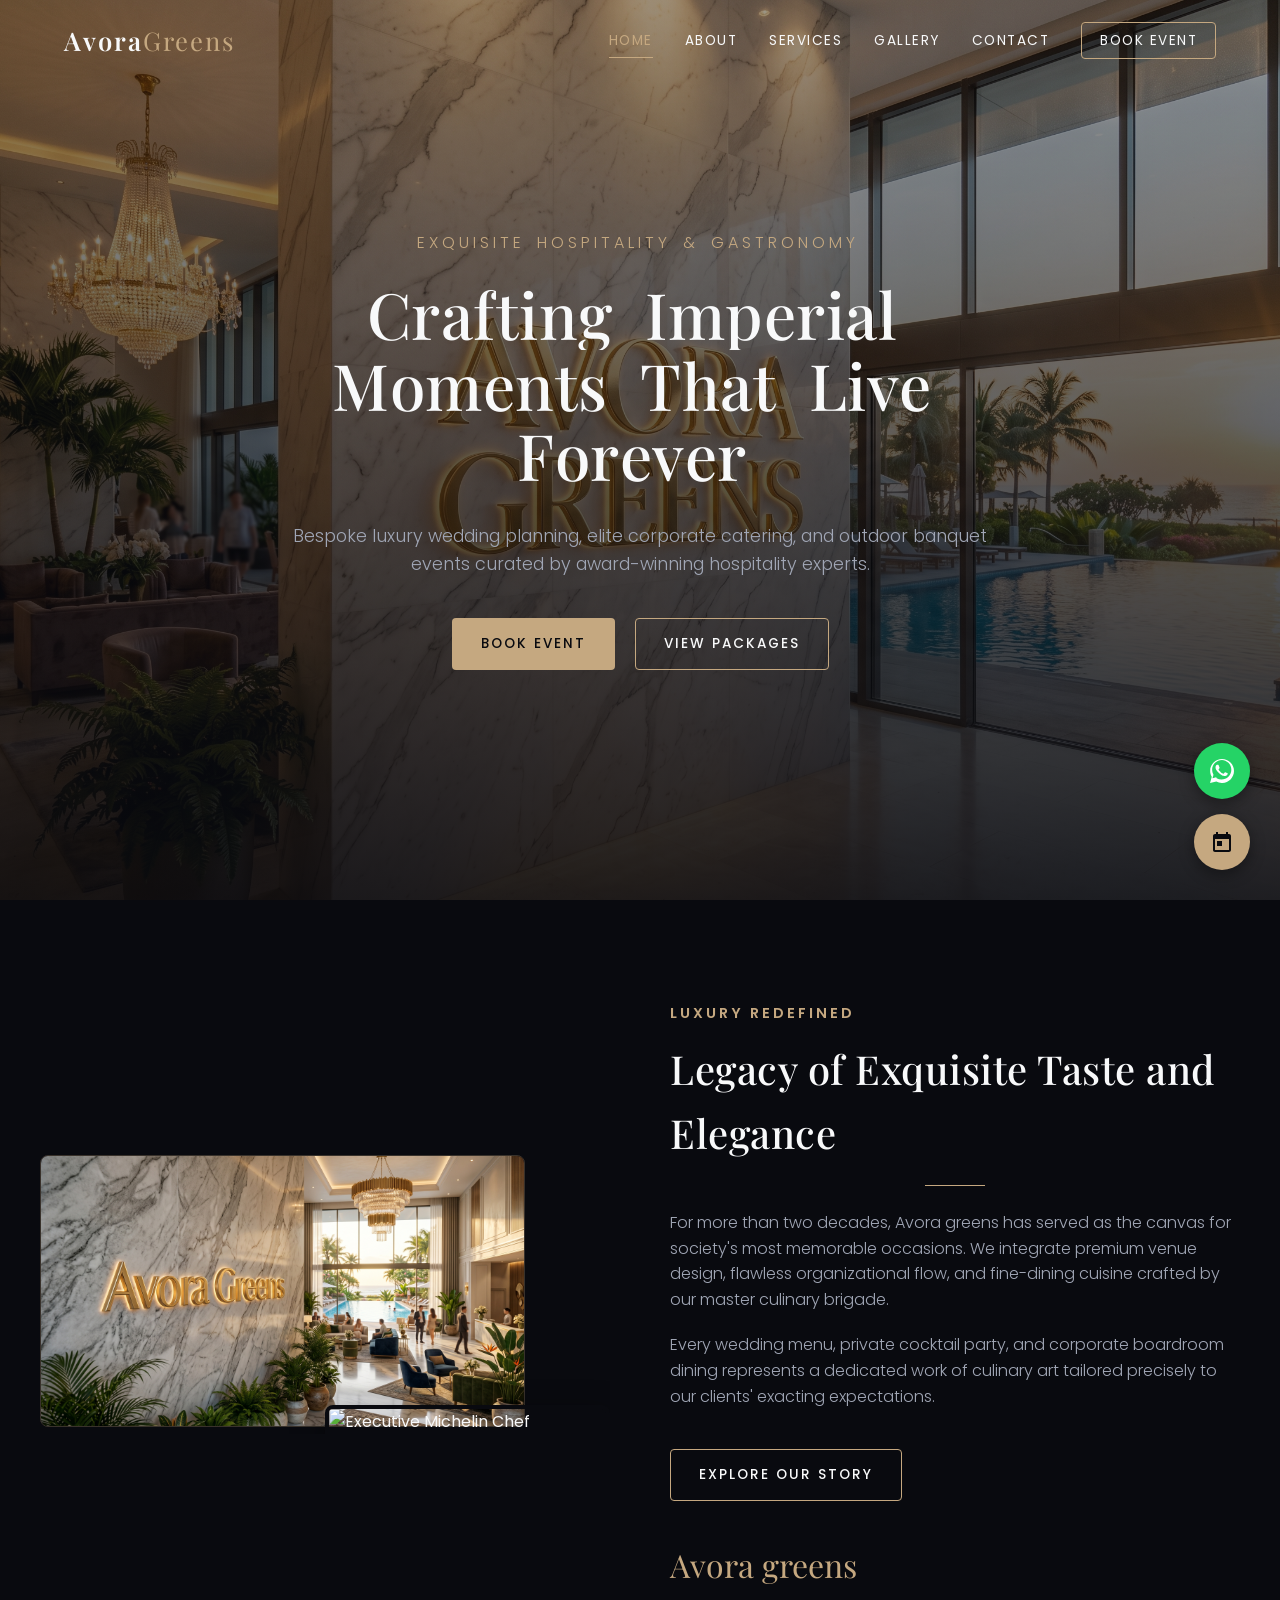
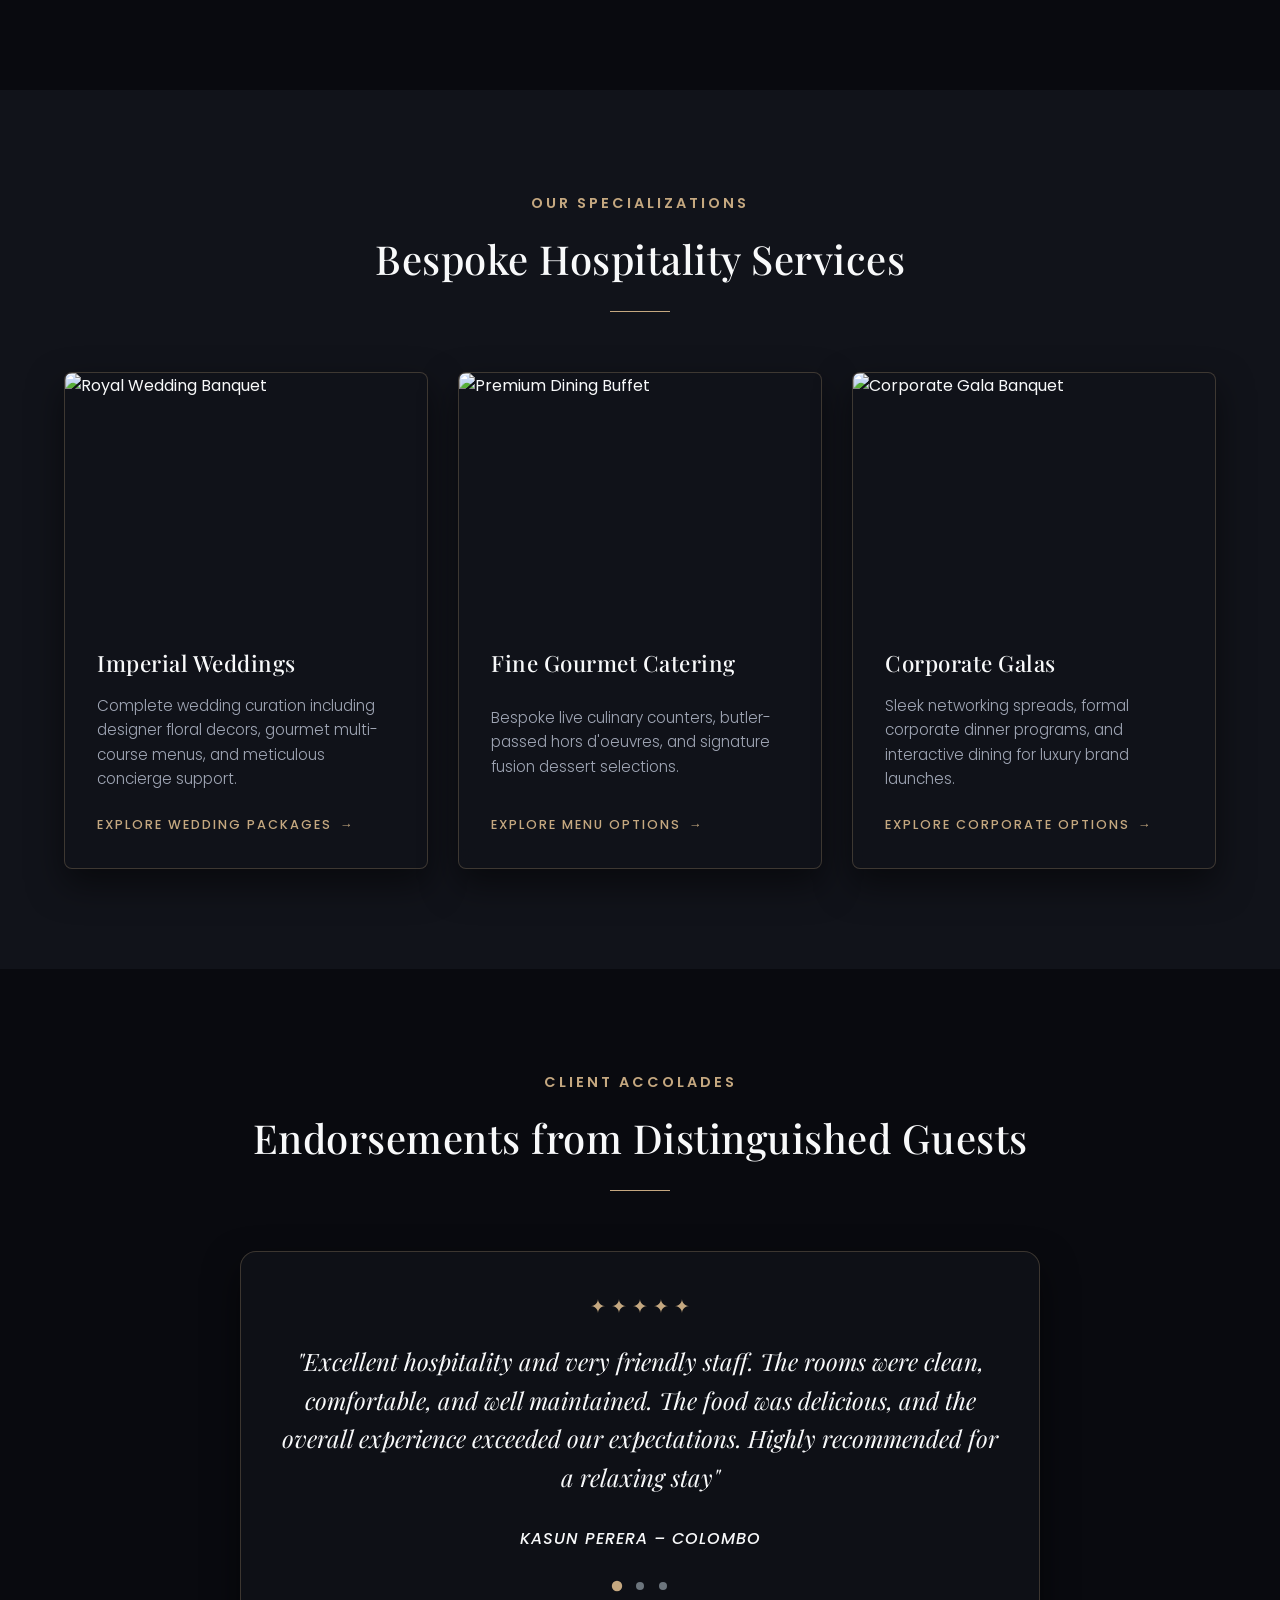
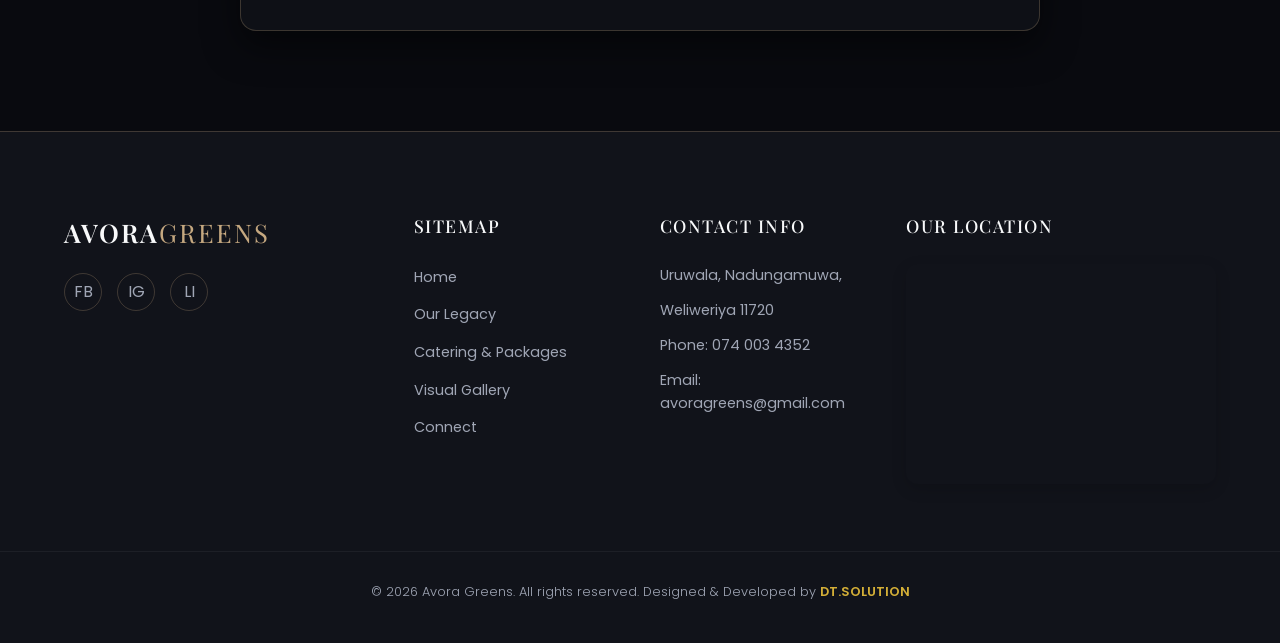
==== index.html @ 18dcea60 "new hotel web added" ====
<!DOCTYPE html>
<html lang="en">

<head>
    <meta charset="UTF-8">
    <meta name="viewport" content="width=device-width, initial-scale=1.0">
    <title>Avora greens </title>
    <meta name="description"
        content="Welcome to Aura Estates, the epitome of 5-star hospitality, luxury catering, and breathtaking event management. From imperial weddings to premium corporate galas, we curate unforgettable culinary experiences.">
    <!-- Meta details for SEO -->
    <meta name="robots" content="index, follow">
    <meta name="keywords"
        content="luxury hotel, wedding catering, corporate event management, private parties catering, gourmet fine dining">
    <!-- Open Graph tags for Socials -->
    <meta property="og:title" content="Aura Estates | Luxury Hotel & Catering">
    <meta property="og:description"
        content="Experience high-end hospitality, bespoke wedding hosting, and world-class outdoor catering from our 5-star hotel culinary team.">
    <meta property="og:image"
        content="https://images.unsplash.com/photo-1519167758481-83f550bb49b3?auto=format&fit=crop&w=800&q=80">

    <!-- CSS File Link -->
    <link rel="stylesheet" href="style.css">
</head>

<body>

    <!-- Luxury Preloader -->
    <div class="preloader">
        <div class="preloader-spinner"></div>
        <div class="preloader-brand">AVORA<span>GREENS</span></div>
    </div>

    <!-- Sticky Navigation Header -->
    <header>
        <div class="container navbar">
            <a href="index.html" class="logo">Avora<span>Greens</span></a>
            <ul class="nav-links">
                <li><a href="index.html" class="active" id="nav-home">Home</a></li>
                <li><a href="about.html" id="nav-about">About</a></li>
                <li><a href="services.html" id="nav-services">Services</a></li>
                <li><a href="gallery.html" id="nav-gallery">Gallery</a></li>
                <li><a href="contact.html" id="nav-contact">Contact</a></li>
                <li><a href="booking.html" class="nav-cta" id="nav-booking">Book Event</a></li>
            </ul>
            <button class="menu-toggle" aria-label="Toggle Navigation">
                <span></span>
                <span></span>
                <span></span>
            </button>
        </div>
    </header>

    <!-- Parallax Hero Section -->
    <section class="hero">
            <div class="hero-bg-wrapper"
                style="background-image: url('./img/hero_image/hero\ image.jpeg');">
            </div>
        <div class="hero-overlay"></div>
        <div class="hero-content">
            <p class="hero-tagline split-reveal">Exquisite Hospitality & Gastronomy</p>
            <h1 class="hero-title split-reveal" style="--base-delay: 0.2s;">Crafting Imperial Moments That Live Forever
            </h1>
            <p class="hero-desc reveal-slide-up" style="--delay: 0.8s;">Bespoke luxury wedding planning, elite corporate
                catering, and outdoor banquet events curated by award-winning hospitality experts.</p>
            <div class="hero-actions reveal-slide-up" style="--delay: 1.1s;">
                <a href="booking.html" class="btn btn-primary">Book Event</a>
                <a href="services.html" class="btn btn-secondary">View Packages</a>
            </div>
        </div>
    </section>

    <!-- About Section Sneak-Peek -->
    <section class="section-padding container">
        <div class="about-intro-wrapper">
            <div class="about-intro-image-container reveal-slide-left">
                <img class="about-intro-img-large"
                    src="./img/about_img.jpeg"
                    alt="Avora greens Hotel Exterior">
                <img class="about-intro-img-small"
                    src="https://images.unsplash.com/photo-1577219491135-ce391730fb2c?auto=format&fit=crop&w=600&q=80"
                    alt="Executive Michelin Chef preparing food">
            </div>
            <div class="about-intro-text reveal-slide-right" style="--delay: 0.15s;">
                <span class="section-subtitle">Luxury Redefined</span>
                <h2 class="section-title" style="text-align: left; margin-bottom: 24px;">Legacy of Exquisite Taste and
                    Elegance</h2>
                <p>For more than two decades, Avora greens has served as the canvas for society's most memorable
                    occasions. We integrate premium venue design, flawless organizational flow, and fine-dining cuisine
                    crafted by our master culinary brigade.</p>
                <p>Every wedding menu, private cocktail party, and corporate boardroom dining represents a dedicated
                    work of culinary art tailored precisely to our clients' exacting expectations.</p>
                <a href="about.html" class="btn btn-secondary" style="margin-top: 20px;">Explore Our Story</a>
                <div class="about-signature">Avora greens</div>
            </div>
        </div>
    </section>

    <!-- Services Preview Section -->
    <section class="section-padding" style="background-color: var(--bg-secondary);">
        <div class="container">
            <div class="section-title-wrapper reveal-slide-up">
                <span class="section-subtitle">Our Specializations</span>
                <h2 class="section-title">Bespoke Hospitality Services</h2>
            </div>
            <div class="grid-layout">
                <!-- Card 1 -->
                <div class="luxury-card glass-panel reveal-slide-up" style="--delay: 0s;">
                    <div class="luxury-card-img-wrapper">
                        <img class="luxury-card-img"
                            src="https://images.unsplash.com/photo-1519167758481-83f550bb49b3?auto=format&fit=crop&w=800&q=80"
                            alt="Royal Wedding Banquet">
                    </div>
                    <div class="luxury-card-body">
                        <h3 class="luxury-card-title">Imperial Weddings</h3>
                        <p class="luxury-card-desc">Complete wedding curation including designer floral decors, gourmet
                            multi-course menus, and meticulous concierge support.</p>
                        <a href="services.html" class="luxury-card-link">Explore Wedding packages</a>
                    </div>
                </div>

                <!-- Card 2 -->
                <div class="luxury-card glass-panel reveal-slide-up" style="--delay: 0.15s;">
                    <div class="luxury-card-img-wrapper">
                        <img class="luxury-card-img"
                            src="https://images.unsplash.com/photo-1544025162-d76694265947?auto=format&fit=crop&w=800&q=80"
                            alt="Premium Dining Buffet">
                    </div>
                    <div class="luxury-card-body">
                        <h3 class="luxury-card-title">Fine Gourmet Catering</h3>
                        <p class="luxury-card-desc">Bespoke live culinary counters, butler-passed hors d'oeuvres, and
                            signature fusion dessert selections.</p>
                        <a href="services.html#catering" class="luxury-card-link">Explore Menu options</a>
                    </div>
                </div>

                <!-- Card 3 -->
                <div class="luxury-card glass-panel reveal-slide-up" style="--delay: 0.3s;">
                    <div class="luxury-card-img-wrapper">
                        <img class="luxury-card-img"
                            src="https://images.unsplash.com/photo-1511578314322-379afb476865?auto=format&fit=crop&w=800&q=80"
                            alt="Corporate Gala Banquet">
                    </div>
                    <div class="luxury-card-body">
                        <h3 class="luxury-card-title">Corporate Galas</h3>
                        <p class="luxury-card-desc">Sleek networking spreads, formal corporate dinner programs, and
                            interactive dining for luxury brand launches.</p>
                        <a href="services.html#corporate" class="luxury-card-link">Explore Corporate options</a>
                    </div>
                </div>
            </div>
        </div>
    </section>

    <!-- Testimonials Section -->
    <section class="section-padding container">
        <div class="section-title-wrapper reveal-slide-up">
            <span class="section-subtitle">Client Accolades</span>
            <h2 class="section-title">Endorsements from Distinguished Guests</h2>
        </div>
        <div class="testimonials-slider glass-panel form-wrapper reveal-scale" style="--delay: 0.15s;">
            <!-- Slide 1 -->
            <div class="testimonial-slide active">
                <div class="testimonial-rating">✦ ✦ ✦ ✦ ✦</div>
                <blockquote class="testimonial-text">"Excellent hospitality and very friendly staff. 
                    The rooms were clean, comfortable, and well maintained. The food was delicious, 
                    and the overall experience exceeded our expectations. Highly recommended for a relaxing stay"</blockquote>
                <cite class="testimonial-author">Kasun Perera – Colombo</cite>

            </div>

            <!-- Slide 2 -->
            <div class="testimonial-slide">
                <div class="testimonial-rating">✦ ✦ ✦ ✦ ✦</div>
                <blockquote class="testimonial-text">"Beautiful location with a peaceful atmosphere. 
                    The hotel facilities were excellent, and the service was outstanding from check-in to check-out. 
                    We will definitely visit again."</blockquote>
                <cite class="testimonial-author">Nadeesha Silva – Kandy</cite>
                
            </div>

            <!-- Slide 3 -->
            <div class="testimonial-slide">
                <div class="testimonial-rating">✦ ✦ ✦ ✦ ✦</div>
                <blockquote class="testimonial-text">"We celebrated our wedding at this beautiful hotel, 
                    and everything was beyond our expectations. The venue was stunning, the decorations were elegant, 
                    and the staff handled every detail with professionalism and care. Our guests were impressed with the excellent food and warm hospitality. 
                    The entire day was stress-free, allowing us to fully enjoy our special moment. 
                    We are truly grateful for making our wedding day unforgettable and would highly recommend this venue to any couple planning their dream wedding."</blockquote>
                <cite class="testimonial-author">Nuwan & Sheshan</cite>
                
            </div>

            <div class="slider-controls">
                <div class="slider-dot active"></div>
                <div class="slider-dot"></div>
                <div class="slider-dot"></div>
            </div>
        </div>
    </section>

    <!-- Luxury Footer -->
    <footer>
        <div class="container footer-columns">
            <div class="footer-col">
                <a href="index.html" class="logo"
                    style="margin-bottom: 20px; display: inline-block;">AVORA<span>GREENS</span></a>
                    
                <div class="footer-socials">
                    <a href="#" class="social-icon" aria-label="Facebook">FB</a>
                    <a href="#" class="social-icon" aria-label="Instagram">IG</a>
                    <a href="#" class="social-icon" aria-label="LinkedIn">LI</a>
                </div>
            </div>
            <div class="footer-col">
                <h4>Sitemap</h4>
                <ul class="footer-links">
                    <li><a href="index.html">Home</a></li>
                    <li><a href="about.html">Our Legacy</a></li>
                    <li><a href="services.html">Catering & Packages</a></li>
                    <li><a href="gallery.html">Visual Gallery</a></li>
                    <li><a href="contact.html">Connect</a></li>
                </ul>
            </div>

<div class="footer-col">
    <h4>Contact Info</h4>
    <ul class="footer-links" style="color: var(--text-secondary); font-size: 0.9rem;">
        <li>Uruwala, Nadungamuwa,</li>
        <li>Weliweriya 11720</li>
        <li>Phone: <a href="tel:+94740034352">074 003 4352</a></li>
        <li>
            Email:
            <a href="mailto:avoragreens@gmail.com">
                avoragreens@gmail.com
            </a>
        </li>
    </ul>
</div>

<div class="footer-col">
    <h4>Our Location</h4>

    <iframe
        src="https://www.google.com/maps/embed?pb=!1m18!1m12!1m3!1d3959.7039365314868!2d80.0419168!3d7.0440366!2m3!1f0!2f0!3f0!3m2!1i1024!2i768!4f13.1!3m3!1m2!1s0x3ae2ff0055140fbf%3A0xbb578cb10213d013!2sAvora%20greens%20hotel%20%26%20Upali%20Catering%20service!5e0!3m2!1sen!2slk!4v1781273072484!5m2!1sen!2slk"
        width="100%"
        height="220"
        style="border:0; border-radius:12px;"
        allowfullscreen=""
        loading="lazy"
        referrerpolicy="no-referrer-when-downgrade">
    </iframe>

</div>
            
        </div>

<div class="footer-bottom">
    <p>
        &copy; 2026 Avora Greens. All rights reserved.
        Designed & Developed by
        <a href="https://dilina-thisun.github.io/DT_Solution/" target="_blank">
            DT.SOLUTION
        </a>
    </p>
</div>

    </footer>

    <!-- Floating Actions (WhatsApp & Sticky Booking Button) -->
    <div class="floating-actions">
        <a href="https://wa.me/94740034352" target="_blank" class="float-btn float-whatsapp"
            aria-label="Chat on WhatsApp">
            <svg style="width: 24px; height: 24px; fill: currentColor; display: block; margin: auto;"
                viewBox="0 0 24 24">
                <path
                    d="M.057 24l1.687-6.163c-1.041-1.804-1.588-3.849-1.587-5.946C.06 5.348 5.397.01 12.008.01c3.202.001 6.212 1.246 8.477 3.514 2.266 2.268 3.507 5.28 3.505 8.484-.004 6.657-5.34 11.997-11.953 11.997-2.005-.001-3.973-.502-5.724-1.455L0 24zm6.59-4.846c1.6.95 3.188 1.449 4.825 1.451 5.436 0 9.86-4.37 9.864-9.799.002-2.63-1.023-5.101-2.885-6.963C16.59 1.981 14.119.957 11.99.957c-5.43 0-9.854 4.37-9.858 9.802 0 1.71.464 3.382 1.343 4.881l-.994 3.63 3.73-.966zM17.487 14.2c-.3-.15-1.77-.874-2.046-.975-.276-.101-.476-.15-.676.15-.2.3-.775.975-.95 1.175-.175.2-.35.225-.65.075-.3-.15-1.267-.467-2.413-1.49-1.282-1.144-1.815-2.03-2.065-2.43-.25-.4-.027-.615.123-.764.135-.134.3-.35.45-.525.15-.175.2-.3.3-.5.1-.2.05-.375-.025-.525-.075-.15-.676-1.628-.926-2.228-.244-.587-.492-.507-.676-.516-.174-.008-.375-.01-.575-.01-.2 0-.525.075-.8.375-.276.3-1.05 1.025-1.05 2.5 0 1.475 1.075 2.9 1.225 3.1.15.2 2.11 3.22 5.11 4.52.714.31 1.27.494 1.703.63.714.227 1.365.195 1.88.118.573-.085 1.77-.724 2.02-1.417.25-.693.25-1.29.175-1.417-.075-.125-.275-.2-.575-.35z" />
            </svg>
        </a>
        <a href="booking.html" class="float-btn float-book" aria-label="Book Event Now">
            <svg style="width: 24px; height: 24px; fill: currentColor; display: block; margin: auto;"
                viewBox="0 0 24 24">
                <path
                    d="M19 4h-1V2h-2v2H8V2H6v2H5c-1.11 0-1.99.9-1.99 2L3 20c0 1.1.89 2 2 2h14c1.1 0 2-.9 2-2V6c0-1.1-.9-2-2-2zm0 16H5V9h14v11zM7 11h5v5H7z" />
            </svg>
        </a>
    </div>

    <!-- JS Script File -->
    <script src="script.js"></script>
    <script>

    </script>
</body>

</html>
---- style.css ----
/*
================================================================
  LUXURY HOTEL & CATERING SERVICE DESIGN SYSTEM
  Brand Theme: Obsidian & Champagne Gold (5-Star Luxury)
================================================================
*/

@import url('https://fonts.googleapis.com/css2?family=Playfair+Display:ital,wght@0,400..900;1,400..900&family=Poppins:ital,wght@0,100;0,200;0,300;0,400;0,500;0,600;0,700;0,800;0,900;1,100;1,200;1,300;1,400;1,500;1,600;1,700;1,800;1,900&display=swap');

:root {
    /* Palette */
    --bg-primary: #090a0f;
    --bg-secondary: #11131a;
    --bg-card: #181b24;
    --gold-primary: #c5a880;
    --gold-hover: #e5cda8;
    --gold-muted: rgba(197, 168, 128, 0.15);
    --gold-border: rgba(197, 168, 128, 0.25);
    --text-primary: #f8f9fa;
    --text-secondary: #a0a6b5;
    --text-muted: #6c757d;
    --white: #ffffff;
    
    /* Layout & Shadows */
    --font-heading: 'Playfair Display', serif;
    --font-body: 'Poppins', sans-serif;
    --transition: all 0.4s cubic-bezier(0.16, 1, 0.3, 1);
    --glass-bg: rgba(17, 19, 26, 0.75);
    --glass-shadow: 0 15px 35px rgba(0, 0, 0, 0.5);
    --border-radius: 8px;
    --border-radius-lg: 16px;
    
    /* Header & Navbar */
    --nav-height: 80px;
}

/* Reset & Base Styles */
* {
    margin: 0;
    padding: 0;
    box-sizing: border-box;
}

html {
    scroll-behavior: smooth;
    font-size: 16px;
}

body {
    background-color: var(--bg-primary);
    color: var(--text-primary);
    font-family: var(--font-body);
    line-height: 1.6;
    overflow-x: hidden;
    -webkit-font-smoothing: antialiased;
}

/* Typography */
h1, h2, h3, h4, h5, h6 {
    font-family: var(--font-heading);
    font-weight: 500;
    color: var(--text-primary);
    letter-spacing: 0.5px;
}

a {
    color: inherit;
    text-decoration: none;
    transition: var(--transition);
}

p {
    color: var(--text-secondary);
    font-weight: 300;
}

/* Utility Classes */
.container {
    width: 100%;
    max-width: 1200px;
    margin: 0 auto;
    padding: 0 24px;
}

.text-center { text-align: center; }
.gold-text { color: var(--gold-primary); }

.section-padding {
    padding: 100px 0;
}

@media (max-width: 768px) {
    .section-padding {
        padding: 60px 0;
    }
}

.section-title-wrapper {
    text-align: center;
    margin-bottom: 60px;
}

.section-subtitle {
    font-family: var(--font-body);
    font-size: 0.9rem;
    font-weight: 600;
    letter-spacing: 3px;
    text-transform: uppercase;
    color: var(--gold-primary);
    margin-bottom: 12px;
    display: inline-block;
}

.section-title {
    font-size: 2.5rem;
    margin-bottom: 20px;
    position: relative;
}

.section-title::after {
    content: '';
    display: block;
    width: 60px;
    height: 1px;
    background-color: var(--gold-primary);
    margin: 20px auto 0;
}

/* Premium Buttons */
.btn {
    display: inline-block;
    padding: 14px 28px;
    font-family: var(--font-body);
    font-size: 0.85rem;
    font-weight: 500;
    letter-spacing: 2px;
    text-transform: uppercase;
    border-radius: 4px;
    cursor: pointer;
    transition: var(--transition);
    border: 1px solid transparent;
}

.btn-primary {
    background-color: var(--gold-primary);
    color: var(--bg-primary);
}

.btn-primary:hover {
    background-color: var(--gold-hover);
    transform: translateY(-2px);
    box-shadow: 0 8px 20px rgba(197, 168, 128, 0.2);
}

.btn-secondary {
    background-color: transparent;
    color: var(--text-primary);
    border: 1px solid var(--gold-primary);
}

.btn-secondary:hover {
    background-color: var(--gold-primary);
    color: var(--bg-primary);
    transform: translateY(-2px);
    box-shadow: 0 8px 20px rgba(197, 168, 128, 0.15);
}

/* Floating Elements */
.floating-actions {
    position: fixed;
    bottom: 30px;
    right: 30px;
    display: flex;
    flex-direction: column;
    gap: 15px;
    z-index: 999;
}

.float-btn {
    width: 56px;
    height: 56px;
    border-radius: 50%;
    display: flex;
    align-items: center;
    justify-content: center;
    color: var(--white);
    font-size: 24px;
    box-shadow: 0 4px 15px rgba(0,0,0,0.4);
    transition: var(--transition);
}

.float-btn:hover {
    transform: scale(1.1) translateY(-3px);
}

.float-whatsapp {
    background-color: #25d366;
}

.float-book {
    background-color: var(--gold-primary);
    color: var(--bg-primary);
}

/* Glassmorphism Common Class */
.glass-panel {
    background: var(--glass-bg);
    backdrop-filter: blur(12px);
    -webkit-backdrop-filter: blur(12px);
    border: 1px solid var(--gold-border);
    box-shadow: var(--glass-shadow);
}

/* Premium Navigation Header */
header {
    position: fixed;
    top: 0;
    left: 0;
    width: 100%;
    height: var(--nav-height);
    display: flex;
    align-items: center;
    z-index: 1000;
    transition: var(--transition);
}

header.scrolled {
    height: 70px;
    background: rgba(9, 10, 15, 0.95);
    border-bottom: 1px solid var(--gold-border);
    box-shadow: 0 10px 30px rgba(0, 0, 0, 0.5);
}

.navbar {
    display: flex;
    justify-content: space-between;
    align-items: center;
    width: 100%;
}

.logo {
    font-family: var(--font-heading);
    font-size: 1.6rem;
    font-weight: 600;
    letter-spacing: 2px;
}

.logo span {
    color: var(--gold-primary);
    font-weight: 300;
}

.nav-links {
    display: flex;
    list-style: none;
    gap: 32px;
    align-items: center;
}

.nav-links a {
    font-size: 0.85rem;
    font-weight: 400;
    letter-spacing: 1.5px;
    text-transform: uppercase;
    position: relative;
    padding: 8px 0;
}

.nav-links a::after {
    content: '';
    position: absolute;
    bottom: 0;
    left: 0;
    width: 0;
    height: 1px;
    background-color: var(--gold-primary);
    transition: var(--transition);
}

.nav-links a:hover::after,
.nav-links a.active::after {
    width: 100%;
}

.nav-links a:hover,
.nav-links a.active {
    color: var(--gold-primary);
}

.nav-cta {
    padding: 8px 18px !important;
    border: 1px solid var(--gold-primary);
    border-radius: 4px;
}

.nav-cta:hover {
    background-color: var(--gold-primary);
    color: var(--bg-primary) !important;
}

.menu-toggle {
    display: none;
    cursor: pointer;
    background: none;
    border: none;
    flex-direction: column;
    justify-content: space-between;
    width: 28px;
    height: 18px;
    z-index: 1001;
}

.menu-toggle span {
    display: block;
    width: 100%;
    height: 2px;
    background-color: var(--text-primary);
    transition: var(--transition);
}

/* Hamburger Active States */
.menu-toggle.active span:nth-child(1) {
    transform: translateY(8px) rotate(45deg);
}

.menu-toggle.active span:nth-child(2) {
    opacity: 0;
}

.menu-toggle.active span:nth-child(3) {
    transform: translateY(-8px) rotate(-45deg);
}

@media (max-width: 992px) {
    .menu-toggle {
        display: flex;
    }
    
    .nav-links {
        position: fixed;
        top: 0;
        right: -100%;
        width: 300px;
        height: 100vh;
        background-color: var(--bg-secondary);
        flex-direction: column;
        justify-content: center;
        align-items: center;
        gap: 40px;
        transition: 0.5s ease-in-out;
        box-shadow: -10px 0 30px rgba(0,0,0,0.5);
        border-left: 1px solid var(--gold-border);
    }
    
    .nav-links.active {
        right: 0;
    }
}

/* Hero Section */
.hero {
    height: 100vh;
    position: relative;
    display: flex;
    align-items: center;
    justify-content: center;
    background-size: cover;
    background-position: center;
    background-attachment: fixed;
}

.hero-overlay {
    position: absolute;
    top: 0;
    left: 0;
    width: 100%;
    height: 100%;
    background: linear-gradient(to bottom, rgba(9, 10, 15, 0.4) 0%, rgba(9, 10, 15, 0.9) 100%);
    z-index: 1;
}

.hero-content {
    position: relative;
    z-index: 2;
    text-align: center;
    max-width: 800px;
    padding: 0 24px;
}

.hero-title {
    font-size: 4rem;
    line-height: 1.1;
    margin-bottom: 24px;
    animation: fadeInUp 1.2s cubic-bezier(0.16, 1, 0.3, 1) forwards;
}

.hero-tagline {
    font-size: 1rem;
    font-weight: 300;
    letter-spacing: 4px;
    text-transform: uppercase;
    color: var(--gold-primary);
    margin-bottom: 16px;
    animation: fadeInUp 1s cubic-bezier(0.16, 1, 0.3, 1) forwards;
}

.hero-desc {
    font-size: 1.1rem;
    margin-bottom: 40px;
    animation: fadeInUp 1.4s cubic-bezier(0.16, 1, 0.3, 1) forwards;
}

.hero-actions {
    display: flex;
    justify-content: center;
    gap: 20px;
    animation: fadeInUp 1.6s cubic-bezier(0.16, 1, 0.3, 1) forwards;
}

@media (max-width: 768px) {
    .hero-title {
        font-size: 2.8rem;
    }
    
    .hero-actions {
        flex-direction: column;
        gap: 15px;
    }
    
    .hero-actions .btn {
        width: 100%;
    }
}

/* Page Banner (For other pages) */
.page-banner {
    height: 60vh;
    position: relative;
    display: flex;
    align-items: center;
    justify-content: center;
    background-size: cover;
    background-position: center;
    background-attachment: fixed;
}

.page-banner-content {
    position: relative;
    z-index: 2;
    text-align: center;
}

.page-banner-title {
    font-size: 3.5rem;
    margin-bottom: 12px;
}

.page-banner-breadcrumbs {
    font-size: 0.85rem;
    letter-spacing: 2px;
    text-transform: uppercase;
    color: var(--gold-primary);
}

.page-banner-breadcrumbs a {
    color: var(--text-secondary);
}

.page-banner-breadcrumbs a:hover {
    color: var(--gold-primary);
}

/* Premium Grid Cards (Services & About) */
.grid-layout {
    display: grid;
    grid-template-columns: repeat(auto-fit, minmax(320px, 1fr));
    gap: 30px;
}

.luxury-card {
    border-radius: var(--border-radius);
    overflow: hidden;
    transition: var(--transition);
    height: 100%;
    display: flex;
    flex-direction: column;
}

.luxury-card-img-wrapper {
    position: relative;
    overflow: hidden;
    padding-top: 66.67%; /* 3:2 Aspect Ratio */
}

.luxury-card-img {
    position: absolute;
    top: 0;
    left: 0;
    width: 100%;
    height: 100%;
    object-fit: cover;
    transition: transform 0.8s cubic-bezier(0.16, 1, 0.3, 1);
}

.luxury-card:hover .luxury-card-img {
    transform: scale(1.1);
}

.luxury-card-body {
    padding: 32px;
    flex-grow: 1;
    display: flex;
    flex-direction: column;
    justify-content: space-between;
}

.luxury-card-title {
    font-size: 1.4rem;
    margin-bottom: 12px;
}

.luxury-card-desc {
    margin-bottom: 24px;
    font-size: 0.95rem;
}

.luxury-card-link {
    font-size: 0.8rem;
    letter-spacing: 2px;
    text-transform: uppercase;
    color: var(--gold-primary);
    font-weight: 500;
    display: flex;
    align-items: center;
    gap: 8px;
}

.luxury-card-link::after {
    content: '→';
    transition: var(--transition);
}

.luxury-card:hover .luxury-card-link::after {
    transform: translateX(5px);
}

/* About Intro Section */
.about-intro-wrapper {
    display: grid;
    grid-template-columns: 1fr 1fr;
    gap: 60px;
    align-items: center;
}

.about-intro-image-container {
    position: relative;
}

.about-intro-img-large {
    width: 85%;
    border-radius: var(--border-radius);
    border: 1px solid var(--gold-border);
}

.about-intro-img-small {
    position: absolute;
    width: 50%;
    bottom: -30px;
    right: 0;
    border-radius: var(--border-radius);
    border: 4px solid var(--bg-primary);
    box-shadow: 0 10px 30px rgba(0,0,0,0.5);
}

.about-intro-text p {
    margin-bottom: 20px;
}

.about-signature {
    font-family: var(--font-heading);
    font-size: 2rem;
    margin-top: 30px;
    color: var(--gold-primary);
}

@media (max-width: 992px) {
    .about-intro-wrapper {
        grid-template-columns: 1fr;
        gap: 40px;
    }
    
    .about-intro-image-container {
        margin-bottom: 40px;
    }
}

/* Testimonial Section */
.testimonials-slider {
    position: relative;
    max-width: 800px;
    margin: 0 auto;
    overflow: hidden;
    padding: 20px 0;
}

.testimonial-slide {
    display: none;
    text-align: center;
    animation: fadeIn 0.8s ease-in-out;
}

.testimonial-slide.active {
    display: block;
}

.testimonial-rating {
    color: var(--gold-primary);
    font-size: 1.2rem;
    margin-bottom: 20px;
}

.testimonial-text {
    font-family: var(--font-heading);
    font-size: 1.5rem;
    font-style: italic;
    color: var(--text-primary);
    line-height: 1.6;
    margin-bottom: 30px;
}

.testimonial-author {
    font-weight: 500;
    letter-spacing: 1px;
    text-transform: uppercase;
}

.testimonial-role {
    font-size: 0.8rem;
    color: var(--gold-primary);
    margin-top: 4px;
}

.slider-controls {
    display: flex;
    justify-content: center;
    gap: 15px;
    margin-top: 30px;
}

.slider-dot {
    width: 8px;
    height: 8px;
    border-radius: 50%;
    background-color: var(--text-muted);
    cursor: pointer;
    transition: var(--transition);
}

.slider-dot.active {
    background-color: var(--gold-primary);
    transform: scale(1.3);
}

/* Gallery Page Specific Grid & Lightbox */
.gallery-filter-bar {
    display: flex;
    justify-content: center;
    flex-wrap: wrap;
    gap: 15px;
    margin-bottom: 50px;
}

.filter-btn {
    background: none;
    border: 1px solid var(--gold-border);
    color: var(--text-secondary);
    padding: 10px 24px;
    font-family: var(--font-body);
    font-size: 0.8rem;
    letter-spacing: 1.5px;
    text-transform: uppercase;
    cursor: pointer;
    transition: var(--transition);
    border-radius: 4px;
}

.filter-btn:hover,
.filter-btn.active {
    background-color: var(--gold-primary);
    color: var(--bg-primary);
    border-color: var(--gold-primary);
}

.gallery-grid {
    display: grid;
    grid-template-columns: repeat(auto-fill, minmax(280px, 1fr));
    gap: 20px;
}

.gallery-item {
    position: relative;
    border-radius: var(--border-radius);
    overflow: hidden;
    cursor: pointer;
    aspect-ratio: 1;
}

.gallery-item img {
    width: 100%;
    height: 100%;
    object-fit: cover;
    transition: var(--transition);
}

.gallery-overlay {
    position: absolute;
    top: 0;
    left: 0;
    width: 100%;
    height: 100%;
    background: rgba(9, 10, 15, 0.8);
    display: flex;
    flex-direction: column;
    align-items: center;
    justify-content: center;
    opacity: 0;
    transition: var(--transition);
    border: 1px solid var(--gold-border);
}

.gallery-item:hover .gallery-overlay {
    opacity: 1;
}

.gallery-item:hover img {
    transform: scale(1.08);
}

.gallery-overlay-icon {
    font-size: 2rem;
    color: var(--gold-primary);
    margin-bottom: 10px;
}

.gallery-overlay-title {
    font-size: 1.1rem;
    text-transform: uppercase;
    letter-spacing: 1px;
}

.gallery-overlay-cat {
    font-size: 0.75rem;
    color: var(--gold-primary);
    text-transform: uppercase;
    letter-spacing: 1px;
}

/* Lightbox Modal */
.lightbox {
    position: fixed;
    top: 0;
    left: 0;
    width: 100%;
    height: 100%;
    background: rgba(9, 10, 15, 0.95);
    z-index: 2000;
    display: flex;
    align-items: center;
    justify-content: center;
    opacity: 0;
    pointer-events: none;
    transition: var(--transition);
}

.lightbox.active {
    opacity: 1;
    pointer-events: auto;
}

.lightbox-content {
    max-width: 90%;
    max-height: 80vh;
    position: relative;
}

.lightbox-img {
    max-width: 100%;
    max-height: 80vh;
    border: 1px solid var(--gold-border);
    border-radius: 4px;
}

.lightbox-close {
    position: absolute;
    top: -40px;
    right: 0;
    font-size: 2rem;
    color: var(--white);
    cursor: pointer;
    background: none;
    border: none;
}

.lightbox-close:hover {
    color: var(--gold-primary);
}

.lightbox-prev,
.lightbox-next {
    position: absolute;
    top: 50%;
    transform: translateY(-50%);
    font-size: 2.5rem;
    color: var(--white);
    background: none;
    border: none;
    cursor: pointer;
    padding: 10px;
}

.lightbox-prev { left: -60px; }
.lightbox-next { right: -60px; }

.lightbox-prev:hover,
.lightbox-next:hover {
    color: var(--gold-primary);
}

.lightbox-caption {
    text-align: center;
    margin-top: 15px;
    font-family: var(--font-heading);
    font-size: 1.2rem;
    color: var(--text-primary);
}

@media (max-width: 768px) {
    .lightbox-prev { left: 10px; }
    .lightbox-next { right: 10px; }
}

/* Booking & Forms */
.form-wrapper {
    max-width: 800px;
    margin: 0 auto;
    padding: 40px;
    border-radius: var(--border-radius-lg);
}

@media (max-width: 576px) {
    .form-wrapper {
        padding: 24px;
    }
}

.booking-layout {
    display: grid;
    grid-template-columns: 1.2fr 0.8fr;
    gap: 40px;
}

@media (max-width: 992px) {
    .booking-layout {
        grid-template-columns: 1fr;
    }
}

.form-group {
    margin-bottom: 24px;
}

.form-group-row {
    display: grid;
    grid-template-columns: 1fr 1fr;
    gap: 20px;
}

@media (max-width: 576px) {
    .form-group-row {
        grid-template-columns: 1fr;
        gap: 0;
    }
}

label {
    display: block;
    font-size: 0.8rem;
    text-transform: uppercase;
    letter-spacing: 1.5px;
    color: var(--gold-primary);
    margin-bottom: 8px;
}

.form-control {
    width: 100%;
    background: rgba(255, 255, 255, 0.03);
    border: 1px solid var(--gold-border);
    color: var(--text-primary);
    padding: 14px 18px;
    border-radius: 4px;
    font-family: var(--font-body);
    font-size: 0.95rem;
    transition: var(--transition);
}

.form-control:focus {
    outline: none;
    border-color: var(--gold-primary);
    background: rgba(255, 255, 255, 0.05);
    box-shadow: 0 0 10px rgba(197, 168, 128, 0.1);
}

textarea.form-control {
    resize: none;
    min-height: 120px;
}

/* Live receipt preview on booking page */
.booking-summary-panel {
    padding: 30px;
    border-radius: var(--border-radius);
    height: fit-content;
}

.summary-title {
    font-size: 1.3rem;
    margin-bottom: 20px;
    border-bottom: 1px solid var(--gold-border);
    padding-bottom: 10px;
}

.summary-item {
    display: flex;
    justify-content: space-between;
    margin-bottom: 15px;
    font-size: 0.9rem;
}

.summary-label {
    color: var(--text-secondary);
}

.summary-val {
    font-weight: 500;
    text-align: right;
    max-width: 60%;
}

/* Contact Info Details */
.contact-layout {
    display: grid;
    grid-template-columns: 1fr 1.2fr;
    gap: 50px;
}

@media (max-width: 992px) {
    .contact-layout {
        grid-template-columns: 1fr;
        gap: 40px;
    }
}

.contact-info-list {
    list-style: none;
    display: flex;
    flex-direction: column;
    gap: 30px;
}

.contact-info-item {
    display: flex;
    gap: 20px;
}

.contact-info-icon {
    font-size: 1.5rem;
    color: var(--gold-primary);
    margin-top: 4px;
}

.contact-info-text h4 {
    font-size: 1.1rem;
    text-transform: uppercase;
    letter-spacing: 1px;
    margin-bottom: 5px;
}

/* Mock Luxury Dark Map Styling */
.map-container {
    width: 100%;
    height: 400px;
    border-radius: var(--border-radius);
    overflow: hidden;
    border: 1px solid var(--gold-border);
    position: relative;
    margin-top: 50px;
}

.map-placeholder {
    width: 100%;
    height: 100%;
    background-color: var(--bg-secondary);
    display: flex;
    flex-direction: column;
    align-items: center;
    justify-content: center;
    text-align: center;
    padding: 30px;
}

.map-placeholder-icon {
    font-size: 3rem;
    color: var(--gold-primary);
    margin-bottom: 15px;
}

/* Modal Popup Confirmation */
.modal-overlay {
    position: fixed;
    top: 0;
    left: 0;
    width: 100%;
    height: 100%;
    background: rgba(9, 10, 15, 0.9);
    z-index: 3000;
    display: flex;
    align-items: center;
    justify-content: center;
    opacity: 0;
    pointer-events: none;
    transition: var(--transition);
}

.modal-overlay.active {
    opacity: 1;
    pointer-events: auto;
}

.modal-box {
    max-width: 500px;
    width: 90%;
    padding: 40px;
    text-align: center;
    border-radius: var(--border-radius-lg);
}

.modal-icon {
    font-size: 3.5rem;
    color: var(--gold-primary);
    margin-bottom: 20px;
}

.modal-title {
    font-size: 1.8rem;
    margin-bottom: 15px;
}

.modal-desc {
    font-size: 0.95rem;
    margin-bottom: 30px;
}

/* Footer Styling */
footer {
    background-color: var(--bg-secondary);
    border-top: 1px solid var(--gold-border);
    padding-top: 80px;
    padding-bottom: 40px;
}

.footer-columns {
    display: grid;
    grid-template-columns: 1.5fr 1fr 1fr 1.5fr;
    gap: 40px;
    margin-bottom: 60px;
}

@media (max-width: 992px) {
    .footer-columns {
        grid-template-columns: 1fr 1fr;
    }
}

@media (max-width: 576px) {
    .footer-columns {
        grid-template-columns: 1fr;
    }
}

.footer-col h3,
.footer-col h4 {
    font-size: 1.1rem;
    text-transform: uppercase;
    letter-spacing: 1.5px;
    margin-bottom: 24px;
}

.footer-col p {
    font-size: 0.9rem;
    margin-bottom: 20px;
}

.footer-links {
    list-style: none;
    display: flex;
    flex-direction: column;
    gap: 12px;
}

.footer-links a {
    font-size: 0.9rem;
    color: var(--text-secondary);
}

.footer-links a:hover {
    color: var(--gold-primary);
    padding-left: 5px;
}

.footer-socials {
    display: flex;
    gap: 15px;
}

.social-icon {
    width: 38px;
    height: 38px;
    border-radius: 50%;
    border: 1px solid var(--gold-border);
    display: flex;
    align-items: center;
    justify-content: center;
    color: var(--text-secondary);
    transition: var(--transition);
}

.social-icon:hover {
    color: var(--bg-primary);
    background-color: var(--gold-primary);
    border-color: var(--gold-primary);
    transform: translateY(-2px);
}

.newsletter-form {
    display: flex;
}

.newsletter-form .form-control {
    border-radius: 4px 0 0 4px;
}

.newsletter-form .btn {
    border-radius: 0 4px 4px 0;
    padding: 14px 20px;
}

.footer-bottom {
    text-align: center;
    border-top: 1px solid rgba(255, 255, 255, 0.05);
    padding-top: 30px;
    font-size: 0.8rem;
    color: var(--text-muted);
}

/* ================================================================
   PREMIUM LUXURY ANIMATION SYSTEM
   ================================================================ */

/* Luxury Preloader */
.preloader {
    position: fixed;
    top: 0;
    left: 0;
    width: 100%;
    height: 100%;
    background-color: var(--bg-primary);
    z-index: 9999;
    display: flex;
    flex-direction: column;
    align-items: center;
    justify-content: center;
    transition: transform 1s cubic-bezier(0.85, 0, 0.15, 1), opacity 1s cubic-bezier(0.85, 0, 0.15, 1);
}

.preloader.fade-out {
    transform: translateY(-100%);
    pointer-events: none;
}

.preloader-spinner {
    width: 60px;
    height: 60px;
    border: 2px solid rgba(197, 168, 128, 0.15);
    border-top: 2px solid var(--gold-primary);
    border-radius: 50%;
    animation: preloader-spin 1.2s cubic-bezier(0.5, 0, 0.5, 1) infinite;
    margin-bottom: 24px;
}

.preloader-brand {
    font-family: var(--font-heading);
    font-size: 1.8rem;
    font-weight: 500;
    letter-spacing: 4px;
    color: var(--text-primary);
    opacity: 0;
    transform: translateY(15px);
    animation: preloader-reveal 1.2s cubic-bezier(0.16, 1, 0.3, 1) forwards;
    animation-delay: 0.3s;
}

.preloader-brand span {
    color: var(--gold-primary);
    font-weight: 300;
}

@keyframes preloader-spin {
    0% { transform: rotate(0deg); }
    100% { transform: rotate(360deg); }
}

@keyframes preloader-reveal {
    to {
        opacity: 1;
        transform: translateY(0);
    }
}

/* Ken Burns Hero Effect */
.hero {
    overflow: hidden;
}

.hero-bg-wrapper {
    position: absolute;
    top: 0;
    left: 0;
    width: 100%;
    height: 100%;
    z-index: 0;
    background-size: cover;
    background-position: center;
    background-attachment: fixed;
    animation: kenBurnsEffect 20s ease-in-out infinite alternate;
}

@keyframes kenBurnsEffect {
    0% {
        transform: scale(1);
    }
    100% {
        transform: scale(1.08) translate(1%, -0.5%);
    }
}

/* Pulsing Action Buttons */
.float-whatsapp {
    background-color: #25d366;
    animation: pulse-whatsapp-ring 2s infinite;
}

.float-book {
    background-color: var(--gold-primary);
    color: var(--bg-primary);
    animation: pulse-gold-ring 2s infinite;
}

@keyframes pulse-whatsapp-ring {
    0% {
        box-shadow: 0 0 0 0 rgba(37, 211, 102, 0.4), 0 4px 15px rgba(0, 0, 0, 0.4);
    }
    70% {
        box-shadow: 0 0 0 12px rgba(37, 211, 102, 0), 0 4px 15px rgba(0, 0, 0, 0.4);
    }
    100% {
        box-shadow: 0 0 0 0 rgba(37, 211, 102, 0), 0 4px 15px rgba(0, 0, 0, 0.4);
    }
}

@keyframes pulse-gold-ring {
    0% {
        box-shadow: 0 0 0 0 rgba(197, 168, 128, 0.4), 0 4px 15px rgba(0, 0, 0, 0.4);
    }
    70% {
        box-shadow: 0 0 0 12px rgba(197, 168, 128, 0), 0 4px 15px rgba(0, 0, 0, 0.4);
    }
    100% {
        box-shadow: 0 0 0 0 rgba(197, 168, 128, 0), 0 4px 15px rgba(0, 0, 0, 0.4);
    }
}

/* Interactive Card Shimmer Reflection */
.luxury-card,
.glass-panel,
.about-intro-image-container,
.booking-summary-panel {
    position: relative;
    overflow: hidden;
}

.luxury-card::before,
.glass-panel::before,
.booking-summary-panel::before {
    content: '';
    position: absolute;
    top: 0;
    left: -150%;
    width: 60%;
    height: 100%;
    background: linear-gradient(
        to right,
        rgba(255, 255, 255, 0) 0%,
        rgba(197, 168, 128, 0.04) 30%,
        rgba(197, 168, 128, 0.12) 50%,
        rgba(197, 168, 128, 0.04) 70%,
        rgba(255, 255, 255, 0) 100%
    );
    transform: skewX(-25deg);
    transition: 0.8s cubic-bezier(0.16, 1, 0.3, 1);
    z-index: 3;
    pointer-events: none;
}

.luxury-card:hover::before,
.glass-panel:hover::before,
.booking-summary-panel:hover::before {
    left: 150%;
}

/* Premium Button Transitions */
.btn {
    position: relative;
    overflow: hidden;
    z-index: 1;
}

.btn::before {
    content: '';
    position: absolute;
    top: 0;
    left: 0;
    width: 100%;
    height: 100%;
    background: rgba(255, 255, 255, 0.08);
    transform: scaleX(0);
    transform-origin: right;
    transition: transform 0.6s cubic-bezier(0.16, 1, 0.3, 1);
    z-index: -1;
}

.btn:hover::before {
    transform: scaleX(1);
    transform-origin: left;
}

/* Advanced Scroll Reveals */
.scroll-reveal,
.reveal-slide-up {
    opacity: 0;
    transform: translateY(40px);
    transition: opacity 0.8s ease, transform 0.8s cubic-bezier(0.16, 1, 0.3, 1);
    transition-delay: var(--delay, 0s);
}

.reveal-fade {
    opacity: 0;
    transition: opacity 0.8s ease;
    transition-delay: var(--delay, 0s);
}

.reveal-slide-left {
    opacity: 0;
    transform: translateX(-40px);
    transition: opacity 0.8s ease, transform 0.8s cubic-bezier(0.16, 1, 0.3, 1);
    transition-delay: var(--delay, 0s);
}

.reveal-slide-right {
    opacity: 0;
    transform: translateX(40px);
    transition: opacity 0.8s ease, transform 0.8s cubic-bezier(0.16, 1, 0.3, 1);
    transition-delay: var(--delay, 0s);
}

.reveal-scale {
    opacity: 0;
    transform: scale(0.96);
    transition: opacity 0.8s ease, transform 0.8s cubic-bezier(0.16, 1, 0.3, 1);
    transition-delay: var(--delay, 0s);
}

.scroll-reveal.revealed,
.reveal-slide-up.revealed,
.reveal-fade.revealed,
.reveal-slide-left.revealed,
.reveal-slide-right.revealed,
.reveal-scale.revealed {
    opacity: 1;
    transform: translate(0) scale(1);
}

/* Text Split Reveal Animations */
.split-reveal {
    overflow: hidden;
    display: inline-block;
}

.word-wrapper {
    display: inline-block;
    overflow: hidden;
    vertical-align: top;
    margin-right: 0.25em; /* spacing between words */
}

.char-wrapper {
    display: inline-block;
    overflow: hidden;
    vertical-align: top;
}

.char {
    display: inline-block;
    transform: translateY(100%);
    transition: transform 0.8s cubic-bezier(0.16, 1, 0.3, 1);
    transition-delay: calc(var(--char-index, 0) * 0.015s + var(--base-delay, 0s));
}

.revealed .char,
.revealed.split-reveal .char {
    transform: translateY(0);
}

/* Animations Keyframes */
@keyframes fadeInUp {
    from {
        opacity: 0;
        transform: translateY(30px);
    }
    to {
        opacity: 1;
        transform: translateY(0);
    }
}

@keyframes fadeIn {
    from { opacity: 0; }
    to { opacity: 1; }
}

/* Custom Scrollbar for Luxury feeling */
::-webkit-scrollbar {
    width: 8px;
}

::-webkit-scrollbar-track {
    background: var(--bg-primary);
}

::-webkit-scrollbar-thumb {
    background: var(--gold-primary);
    border-radius: 4px;
}

::-webkit-scrollbar-thumb:hover {
    background: var(--gold-hover);
}


.footer-bottom a{
    color: #d4af37;
    text-decoration: none;
    font-weight: 600;
    transition: 0.3s;
}

.footer-bottom a:hover{
    color: #ffffff;
    text-decoration: underline;
}


.footer-col iframe{
    width:100%;
    height:220px;
    border:none;
    border-radius:12px;
    box-shadow:0 5px 15px rgba(0,0,0,0.15);
}
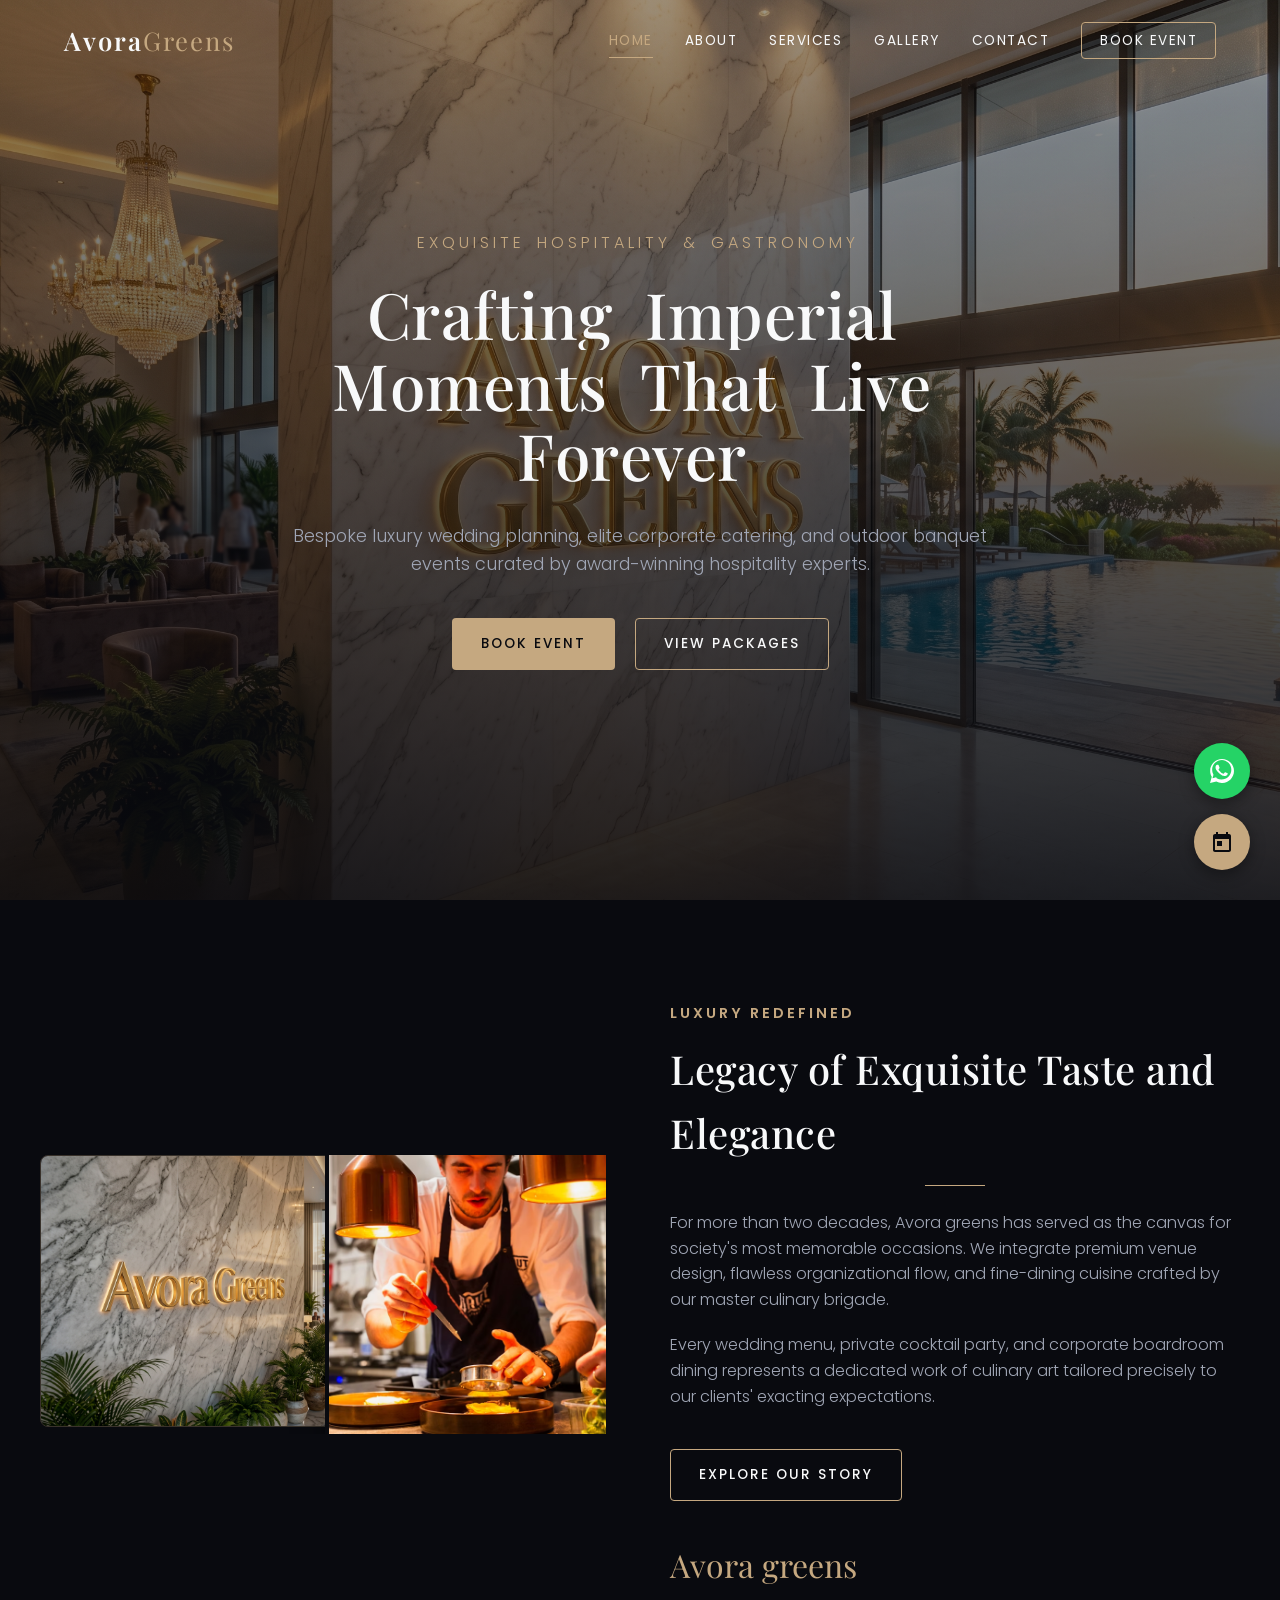
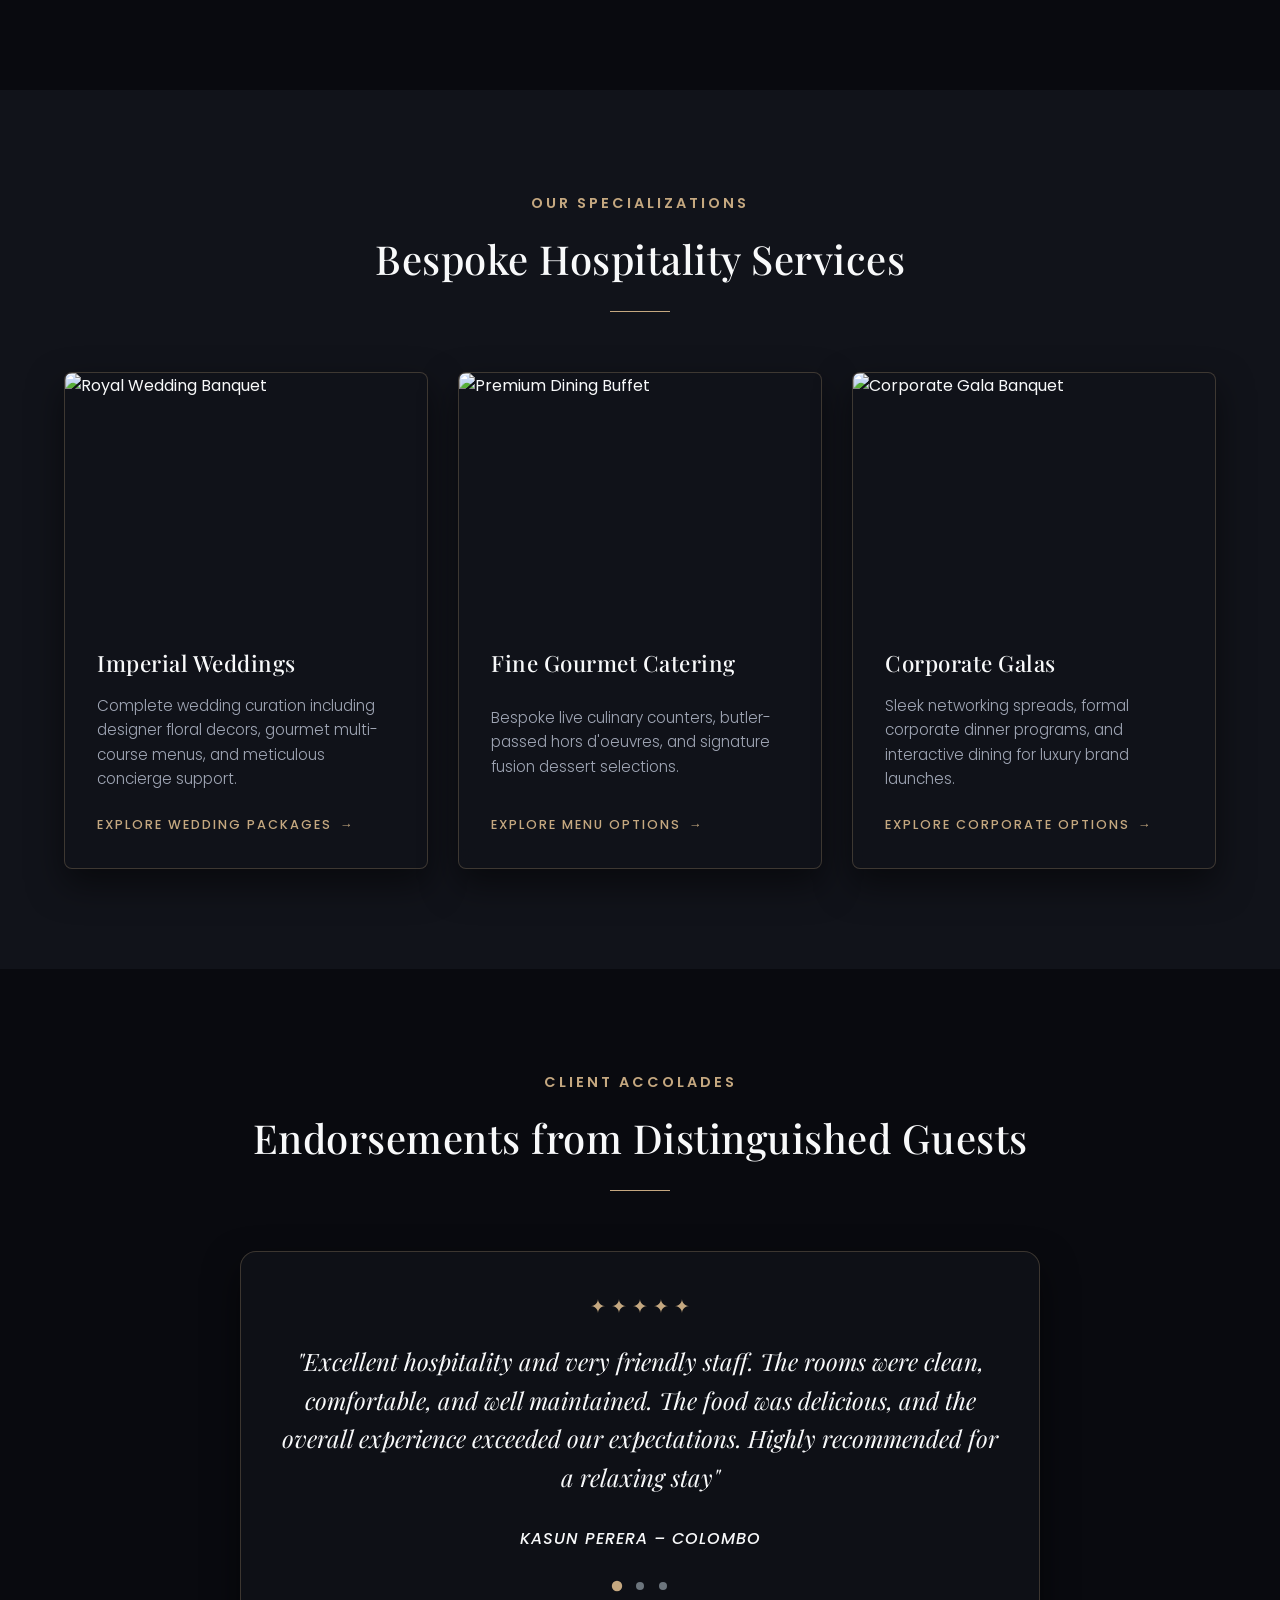
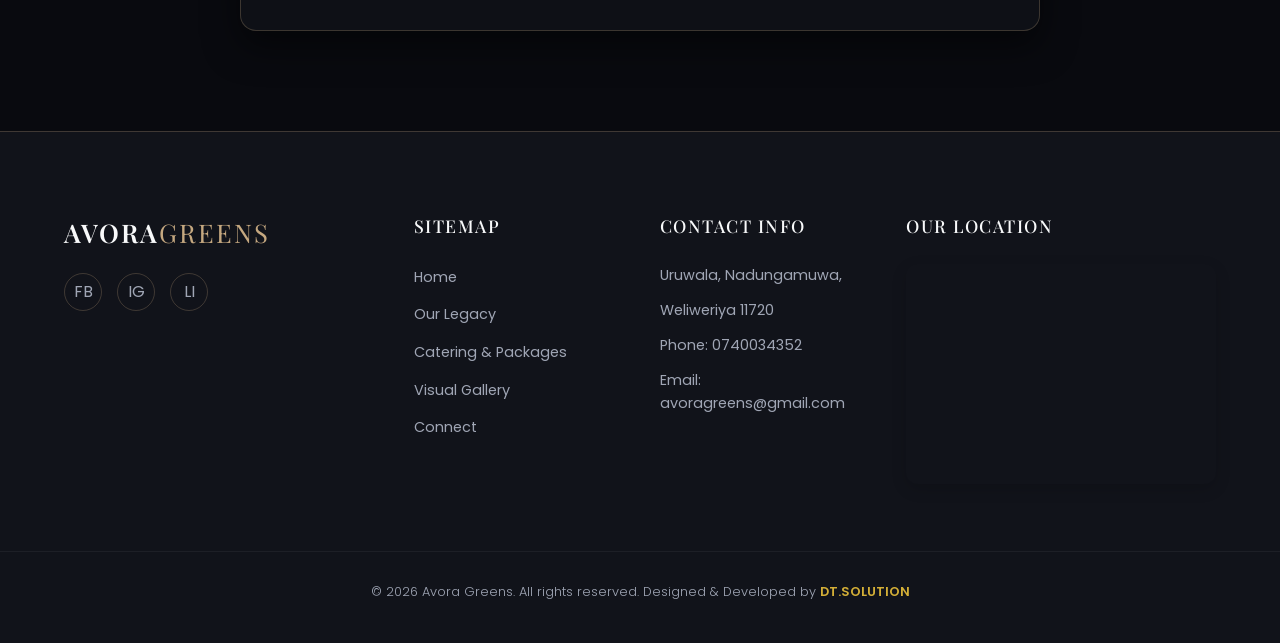
==== commit 734e97c3: "edit web" ====
--- a/index.html
+++ b/index.html
@@ -12,11 +12,9 @@
     <meta name="keywords"
         content="luxury hotel, wedding catering, corporate event management, private parties catering, gourmet fine dining">
     <!-- Open Graph tags for Socials -->
-    <meta property="og:title" content="Aura Estates | Luxury Hotel & Catering">
+    <meta property="og:title" content="Avora Greens | Luxury Hotel & Catering">
     <meta property="og:description"
-        content="Experience high-end hospitality, bespoke wedding hosting, and world-class outdoor catering from our 5-star hotel culinary team.">
-    <meta property="og:image"
-        content="https://images.unsplash.com/photo-1519167758481-83f550bb49b3?auto=format&fit=crop&w=800&q=80">
+        content="Experience high-end hospitality, bespoke wedding hosting, and world-class outdoor catering from our hotel culinary team.">
 
     <!-- CSS File Link -->
     <link rel="stylesheet" href="style.css">
@@ -77,7 +75,7 @@
                     src="./img/about_img.jpeg"
                     alt="Avora greens Hotel Exterior">
                 <img class="about-intro-img-small"
-                    src="https://images.unsplash.com/photo-1577219491135-ce391730fb2c?auto=format&fit=crop&w=600&q=80"
+                    src="./img/cheaf_img.avif"
                     alt="Executive Michelin Chef preparing food">
             </div>
             <div class="about-intro-text reveal-slide-right" style="--delay: 0.15s;">
@@ -227,7 +225,7 @@
     <ul class="footer-links" style="color: var(--text-secondary); font-size: 0.9rem;">
         <li>Uruwala, Nadungamuwa,</li>
         <li>Weliweriya 11720</li>
-        <li>Phone: <a href="tel:+94740034352">074 003 4352</a></li>
+        <li>Phone: <a href="tel:+94740034352">0740034352</a></li>
         <li>
             Email:
             <a href="mailto:avoragreens@gmail.com">
--- a/style.css
+++ b/style.css
@@ -893,7 +893,7 @@
 
 .form-control {
     width: 100%;
-    background: rgba(255, 255, 255, 0.03);
+    background: #ffffff08;
     border: 1px solid var(--gold-border);
     color: var(--text-primary);
     padding: 14px 18px;
@@ -907,13 +907,24 @@
     outline: none;
     border-color: var(--gold-primary);
     background: rgba(255, 255, 255, 0.05);
-    box-shadow: 0 0 10px rgba(197, 168, 128, 0.1);
+    box-shadow: 0 0 10px rgba(197, 118, 7, 0.692);
 }
 
 textarea.form-control {
     resize: none;
     min-height: 120px;
 }
+
+#b_event {
+    background: #fff;
+    color: #222;
+}
+
+#b_event option {
+    background: #ffffff08;
+    color: #222;
+}
+
 
 /* Live receipt preview on booking page */
 .booking-summary-panel {
@@ -1485,4 +1496,196 @@
     border:none;
     border-radius:12px;
     box-shadow:0 5px 15px rgba(0,0,0,0.15);
-}+}
+
+/* =========================
+   MOBILE RESPONSIVE
+========================= */
+
+@media (max-width: 768px) {
+
+    /* Navigation */
+    header,
+    nav {
+        flex-direction: column;
+        text-align: center;
+    }
+
+    nav a {
+        display: block;
+        margin: 10px 0;
+    }
+
+    /* Hero Section */
+    .hero,
+    .hero-content {
+        padding: 100px 20px;
+        text-align: center;
+    }
+
+    .hero h1 {
+        font-size: 2rem;
+        line-height: 1.2;
+    }
+
+    .hero p {
+        font-size: 1rem;
+    }
+
+    /* All Grids */
+    .services-grid,
+    .gallery-grid,
+    .features-grid,
+    .footer-columns {
+        grid-template-columns: 1fr !important;
+        display: grid;
+    }
+
+    /* Cards */
+    .card,
+    .service-card,
+    .gallery-item {
+        width: 100%;
+    }
+
+    /* Images */
+    img {
+        max-width: 100%;
+        height: auto;
+    }
+
+    /* Footer */
+    .footer-columns {
+        gap: 30px;
+        text-align: center;
+    }
+
+    /* Map */
+    iframe {
+        width: 100%;
+        height: 250px;
+    }
+
+    /* Buttons */
+    .btn,
+    button {
+        width: 100%;
+        max-width: 300px;
+    }
+}
+
+@media (max-width: 480px) {
+
+    .hero h1 {
+        font-size: 1.7rem;
+    }
+
+    .section-title {
+        font-size: 1.8rem;
+    }
+
+    .container {
+        padding-left: 15px;
+        padding-right: 15px;
+    }
+
+    .footer-bottom p {
+        font-size: 0.8rem;
+        line-height: 1.6;
+    }
+}
+
+
+/* ===== Estimate Modal ===== */
+
+.estimate-modal{
+    display:none;
+    position:fixed;
+    z-index:99999;
+    left:0;
+    top:0;
+    width:100%;
+    height:100%;
+    background:rgba(0,0,0,0.8);
+    backdrop-filter:blur(6px);
+    justify-content:center;
+    align-items:center;
+    padding:20px;
+}
+
+.estimate-modal-content{
+    background:#ffffff23;
+    max-width:500px;
+    width:100%;
+    border-radius:20px;
+    padding:40px;
+    text-align:center;
+    position:relative;
+    animation:popupFade .4s ease;
+}
+
+@keyframes popupFade{
+    from{
+        opacity:0;
+        transform:translateY(30px);
+    }
+    to{
+        opacity:1;
+        transform:translateY(0);
+    }
+}
+
+.success-icon{
+    width:80px;
+    height:80px;
+    margin:auto;
+    border-radius:50%;
+    background:#28a745;
+    color:white;
+    font-size:40px;
+    line-height:80px;
+    margin-bottom:20px;
+}
+
+.estimate-modal-content h2{
+    margin-bottom:15px;
+}
+
+.estimate-modal-content p{
+    color:#0fe24e;
+    line-height:1.7;
+}
+
+.modal-buttons{
+    margin-top:25px;
+    display:flex;
+    gap:15px;
+    justify-content:center;
+    flex-wrap:wrap;
+}
+
+.whatsapp-btn,
+.email-btn{
+    padding:12px 25px;
+    border-radius:8px;
+    text-decoration:none;
+    color:white;
+    font-weight:600;
+}
+
+.whatsapp-btn{
+    background:#25D366;
+}
+
+.email-btn{
+    background:#007bff;
+}
+
+.close-modal{
+    position:absolute;
+    right:15px;
+    top:10px;
+    font-size:30px;
+    cursor:pointer;
+}
+
